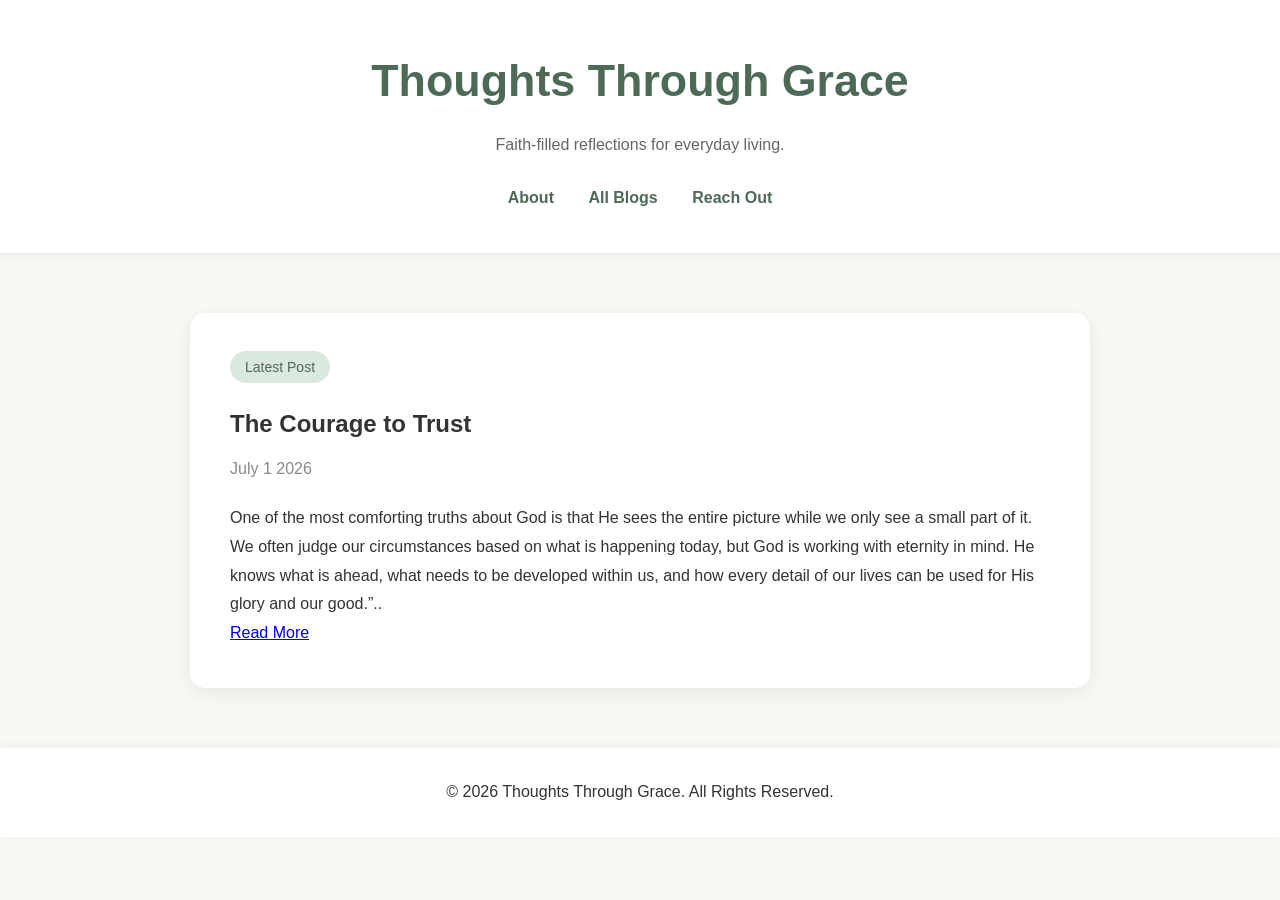
==== index.html @ 0f3954fb "Add files via upload Blog 2 - Trust" ====
<!DOCTYPE html>
<html lang="en">
<head>
    <meta charset="UTF-8">
    <meta name="viewport" content="width=device-width, initial-scale=1.0">
    <title>Thoughts Through Grace</title>
    <link rel="stylesheet" href="style.css">
</head>
<body>

<header>
    <h1>Thoughts Through Grace</h1>
    <p>Faith-filled reflections for everyday living.</p>

    <nav>
        <a href="about.html" target="_blank">About</a>
        <a href="blogs.html" target="_blank">All Blogs</a>
        <a href="reachout.html" target="_blank">Reach Out</a>
    </nav>
</header>

<main>
    <section class="latest-post">
        <span class="tag">Latest Post</span>

        <h2>The Courage to Trust</h2>

        <p class="date">July 1 2026</p>

        <p>
            One of the most comforting truths about God is that He sees the entire picture while we only
see a small part of it. We often judge our circumstances based on what is happening today,
but God is working with eternity in mind. He knows what is ahead, what needs to be
developed within us, and how every detail of our lives can be used for His glory and our
good.”..
        </p>

        <a href="trust.html" class="read-more-btn">Read More</a>
    </section>
</main>

<footer>
    <p>&copy; 2026 Thoughts Through Grace. All Rights Reserved.</p>
</footer>

</body>
</html>
---- style.css ----
*{
    margin:0;
    padding:0;
    box-sizing:border-box;
    font-family:'Segoe UI', sans-serif;
}

body{
    background:#f8f9f5;
    color:#333;
    line-height:1.8;
}

header{
    background:white;
    text-align:center;
    padding:40px 20px;
    box-shadow:0 2px 10px rgba(0,0,0,0.08);
}

header h1{
    color:#4d6a57;
    margin-bottom:10px;
    font-size:2.8rem;
}

header p{
    color:#666;
}

nav{
    margin-top:25px;
}

nav a{
    text-decoration:none;
    color:#4d6a57;
    margin:0 15px;
    font-weight:600;
    transition:0.3s;
}

nav a:hover{
    color:#7da48c;
}

.latest-post{
    max-width:900px;
    margin:60px auto;
    background:white;
    padding:40px;
    border-radius:15px;
    box-shadow:0 5px 20px rgba(0,0,0,0.08);
}

.tag{
    background:#dbe8df;
    color:#4d6a57;
    padding:8px 15px;
    border-radius:20px;
    font-size:14px;
}

.latest-post h2{
    margin-top:20px;
    margin-bottom:10px;
}

.date{
    color:#888;
    margin-bottom:20px;
}

button{
    margin-top:20px;
    padding:12px 24px;
    border:none;
    background:#4d6a57;
    color:white;
    border-radius:8px;
    cursor:pointer;
}

button:hover{
    background:#6d8e7a;
}

.page-content{
    max-width:1000px;
    margin:50px auto;
    padding:20px;
}

.blog-card{
    background:white;
    padding:25px;
    margin-bottom:25px;
    border-radius:12px;
    box-shadow:0 3px 15px rgba(0,0,0,0.08);
}

.contact-form{
    margin-top:30px;
}

.contact-form input,
.contact-form textarea{
    width:100%;
    padding:15px;
    margin-bottom:15px;
    border:1px solid #ddd;
    border-radius:8px;
}

footer{
    text-align:center;
    padding:30px;
    background:white;
    margin-top:50px;
    box-shadow:0 -2px 10px rgba(0,0,0,0.05);
}
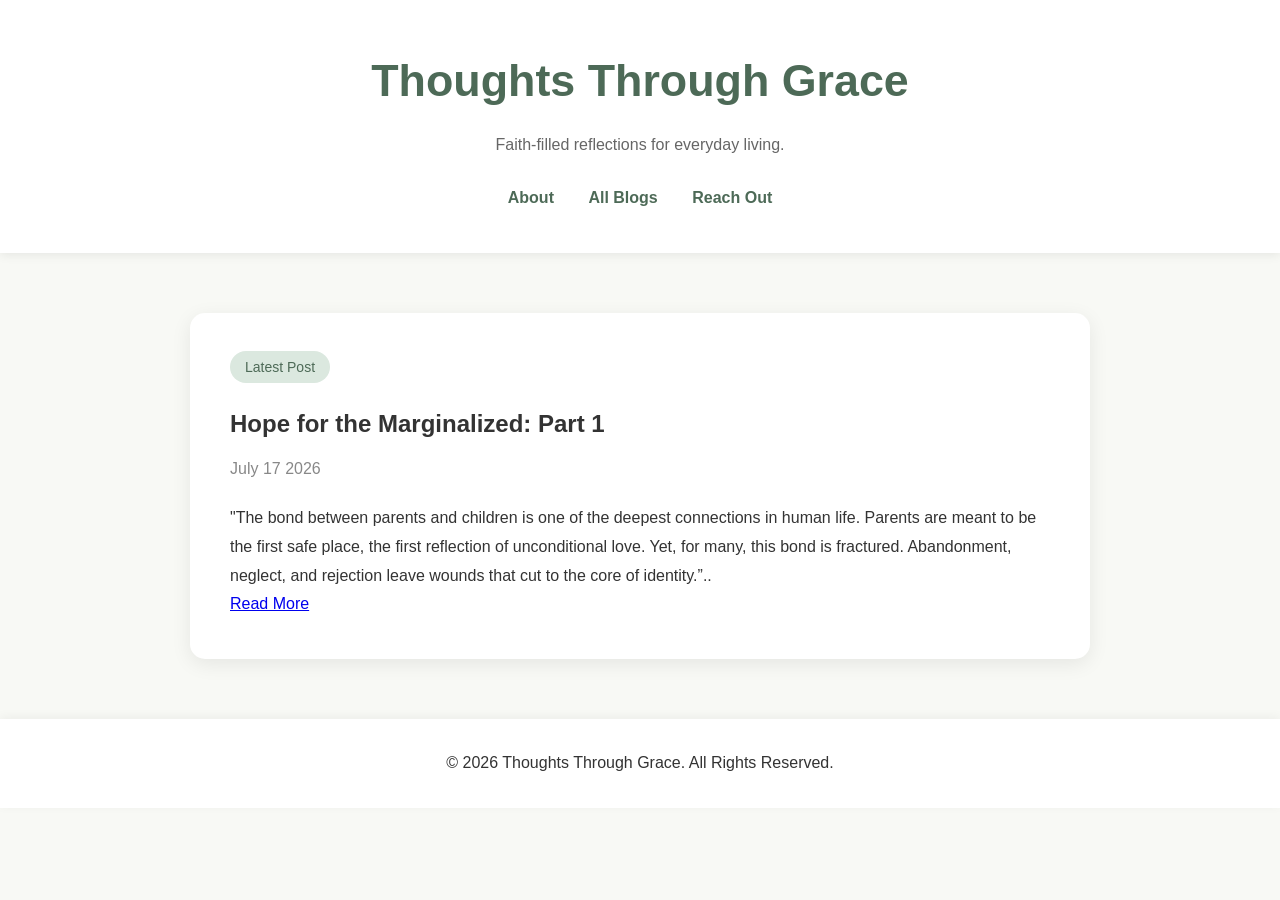
==== commit ae5fef63: "Add files via upload" ====
--- a/index.html
+++ b/index.html
@@ -23,19 +23,15 @@
     <section class="latest-post">
         <span class="tag">Latest Post</span>
 
-        <h2>The Courage to Trust</h2>
+        <h2>Hope for the Marginalized: Part 1</h2>
 
-        <p class="date">July 1 2026</p>
+        <p class="date">July 17 2026</p>
 
         <p>
-            One of the most comforting truths about God is that He sees the entire picture while we only
-see a small part of it. We often judge our circumstances based on what is happening today,
-but God is working with eternity in mind. He knows what is ahead, what needs to be
-developed within us, and how every detail of our lives can be used for His glory and our
-good.”..
+            "The bond between parents and children is one of the deepest connections in human life. Parents are meant to be the first safe place, the first reflection of unconditional love. Yet, for many, this bond is fractured. Abandonment, neglect, and rejection leave wounds that cut to the core of identity.”..
         </p>
 
-        <a href="trust.html" class="read-more-btn">Read More</a>
+        <a href="hope.html" class="read-more-btn">Read More</a>
     </section>
 </main>
 
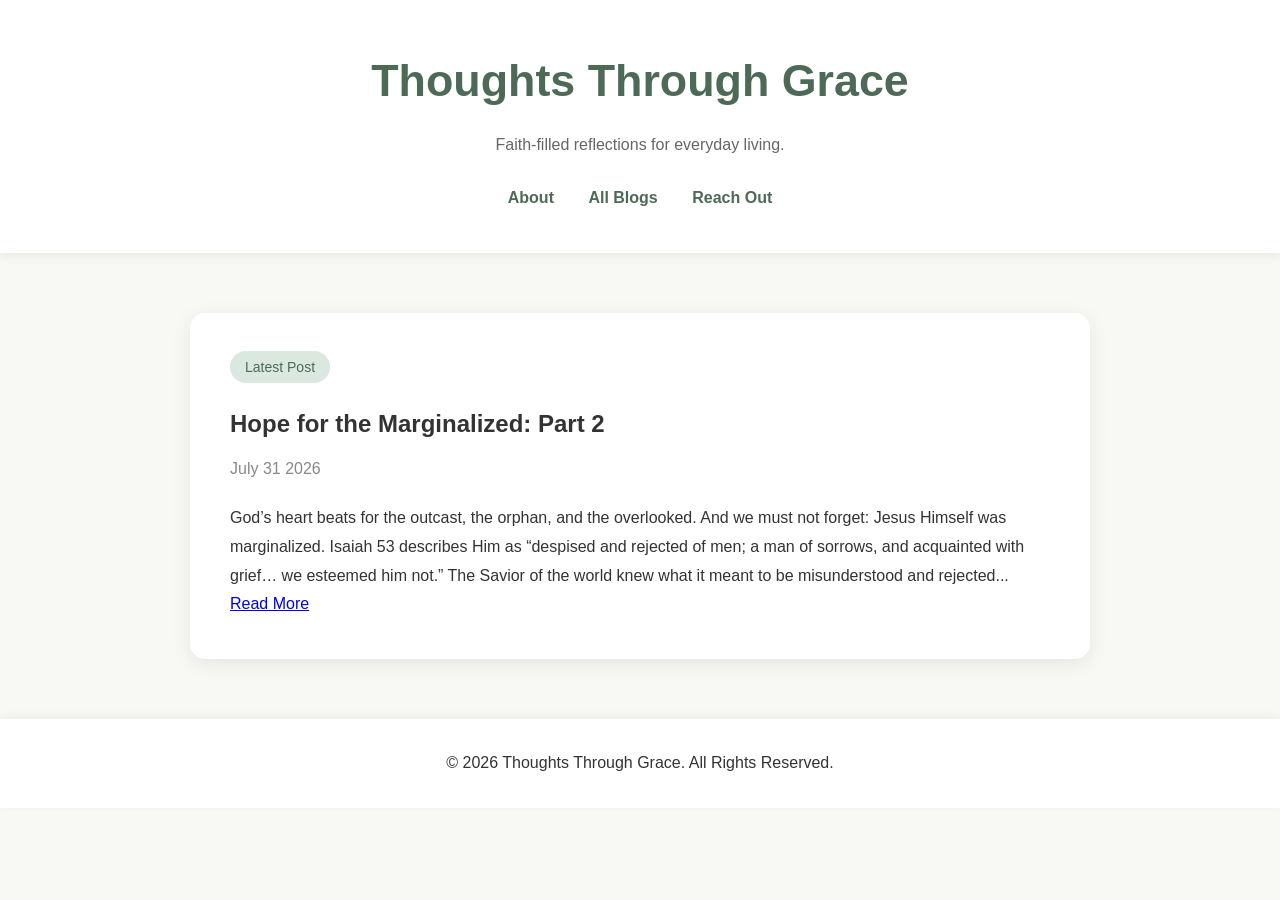
==== commit 434ab20f: "Part2 index.html Add content on home page for new blog" ====
--- a/index.html
+++ b/index.html
@@ -23,12 +23,12 @@
     <section class="latest-post">
         <span class="tag">Latest Post</span>
 
-        <h2>Hope for the Marginalized: Part 1</h2>
+        <h2>Hope for the Marginalized: Part 2</h2>
 
-        <p class="date">July 17 2026</p>
+        <p class="date">July 31 2026</p>
 
         <p>
-            "The bond between parents and children is one of the deepest connections in human life. Parents are meant to be the first safe place, the first reflection of unconditional love. Yet, for many, this bond is fractured. Abandonment, neglect, and rejection leave wounds that cut to the core of identity.”..
+            God’s heart beats for the outcast, the orphan, and the overlooked. And we must not forget: Jesus Himself was marginalized. Isaiah 53 describes Him as “despised and rejected of men; a man of sorrows, and acquainted with grief… we esteemed him not.” The Savior of the world knew what it meant to be misunderstood and rejected...
         </p>
 
         <a href="hope.html" class="read-more-btn">Read More</a>
@@ -40,4 +40,4 @@
 </footer>
 
 </body>
-</html>+</html>
